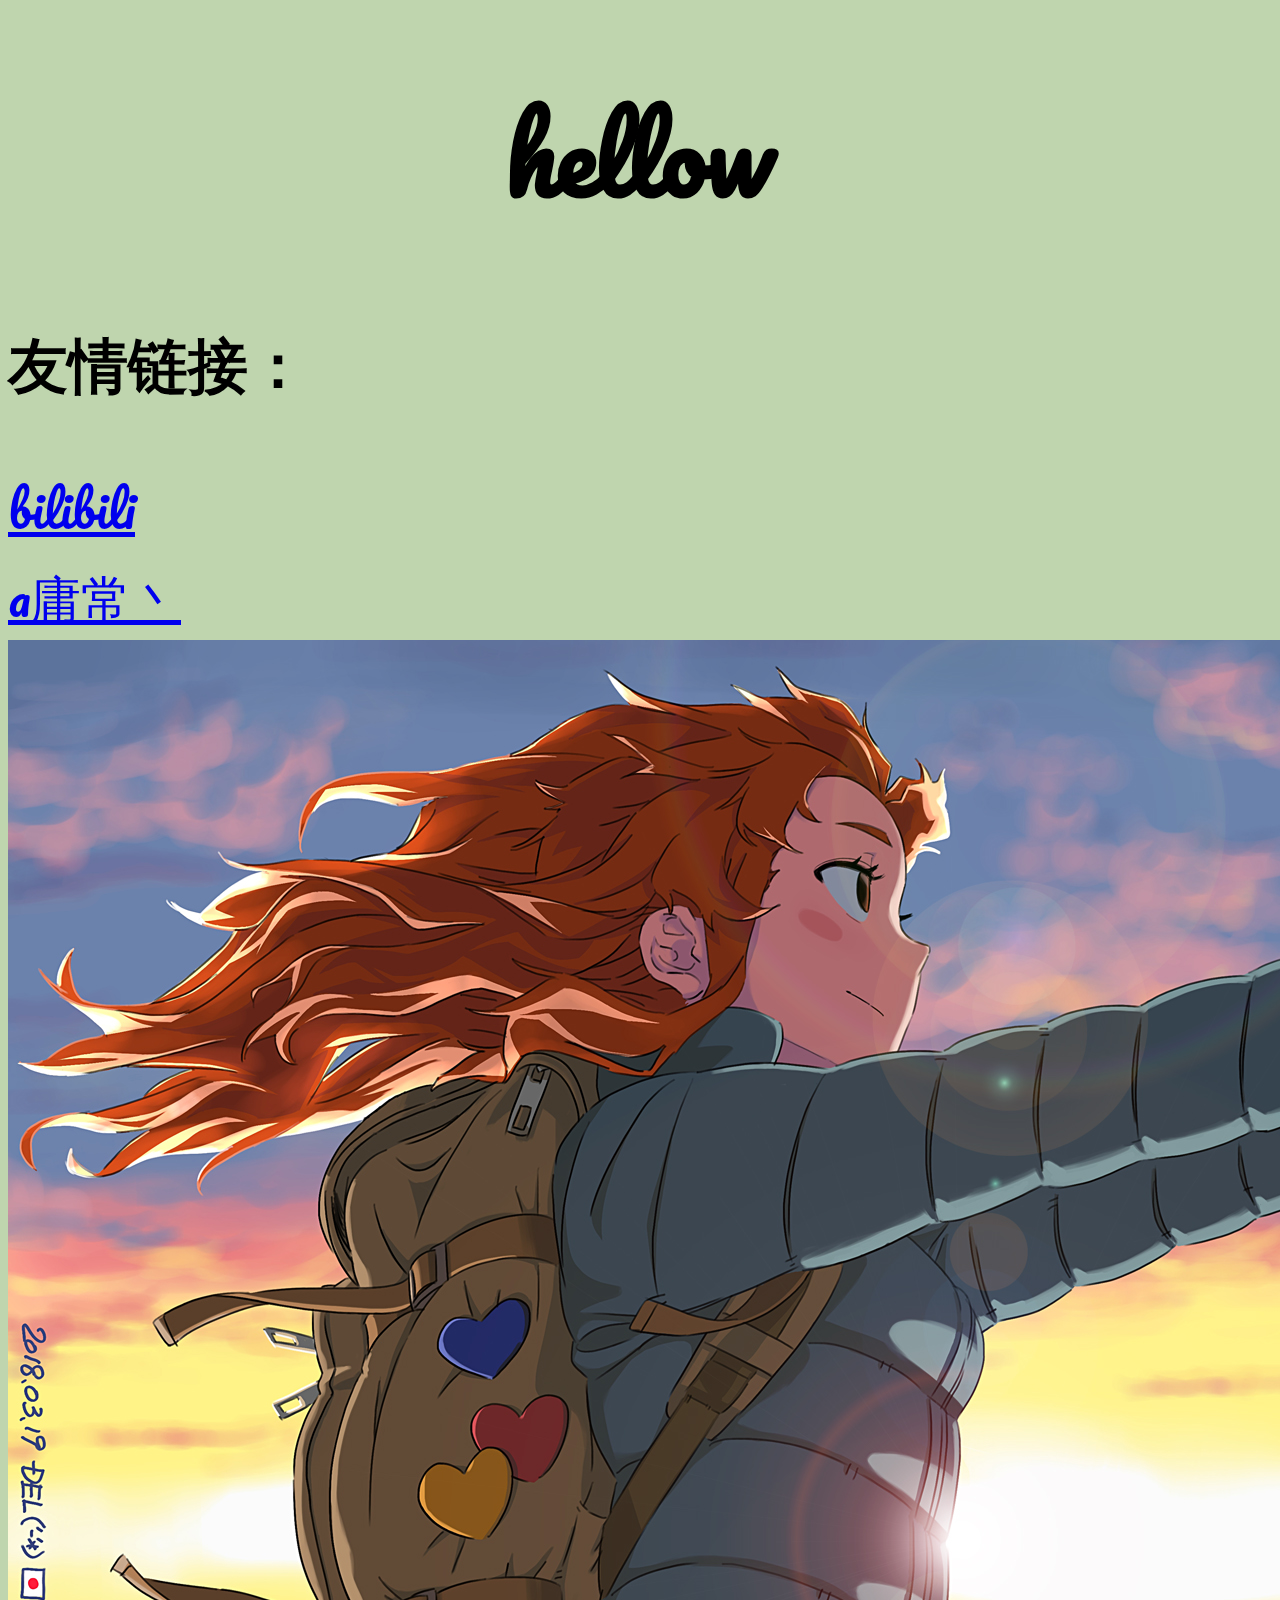
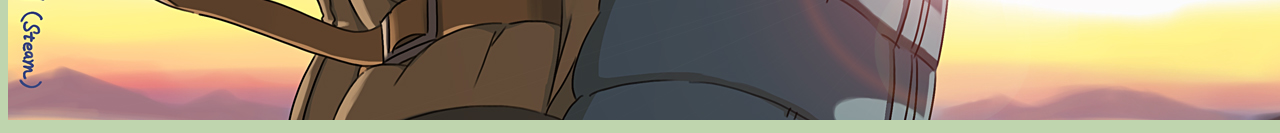
==== index.html @ 2b5b3307 "Add files via upload" ====
<!DOCTYPE html>
<html>
  <head>
    <link href="https://fonts.googleapis.com/css2?family=Pacifico&display=swap" rel="stylesheet">
    <link href="styles/style.css" rel="stylesheet">
    <meta charset="utf-8">
    <title>My test page</title>
  </head>
  <body>
    <h1>hellow</h1>
    <h2>友情链接：</h2>
    <li><a href="https://www.bilibili.com/">bilibili</a></li>
    <li><a href="https://space.bilibili.com/252858132/?spm_id_from=333.999.0.0">a庸常丶</a></li>
    <img src="images/R.jpg" alt="celeste">

  </body>
</html>
---- styles/style.css ----
html {
  /* px 表示“像素（pixels）”: 基础字号为 10 像素 */
  font-size: 10px;
  /* Google fonts 输出的 CSS */
  font-family: 'Pacifico', cursive;
}


html {
  background-color: #bfd5ae;
}
h1 {
  font-size: 100px;
  text-align: center;
}
h2 {
  font-size: 60px;
}
a {
  font-size: 50px;
}
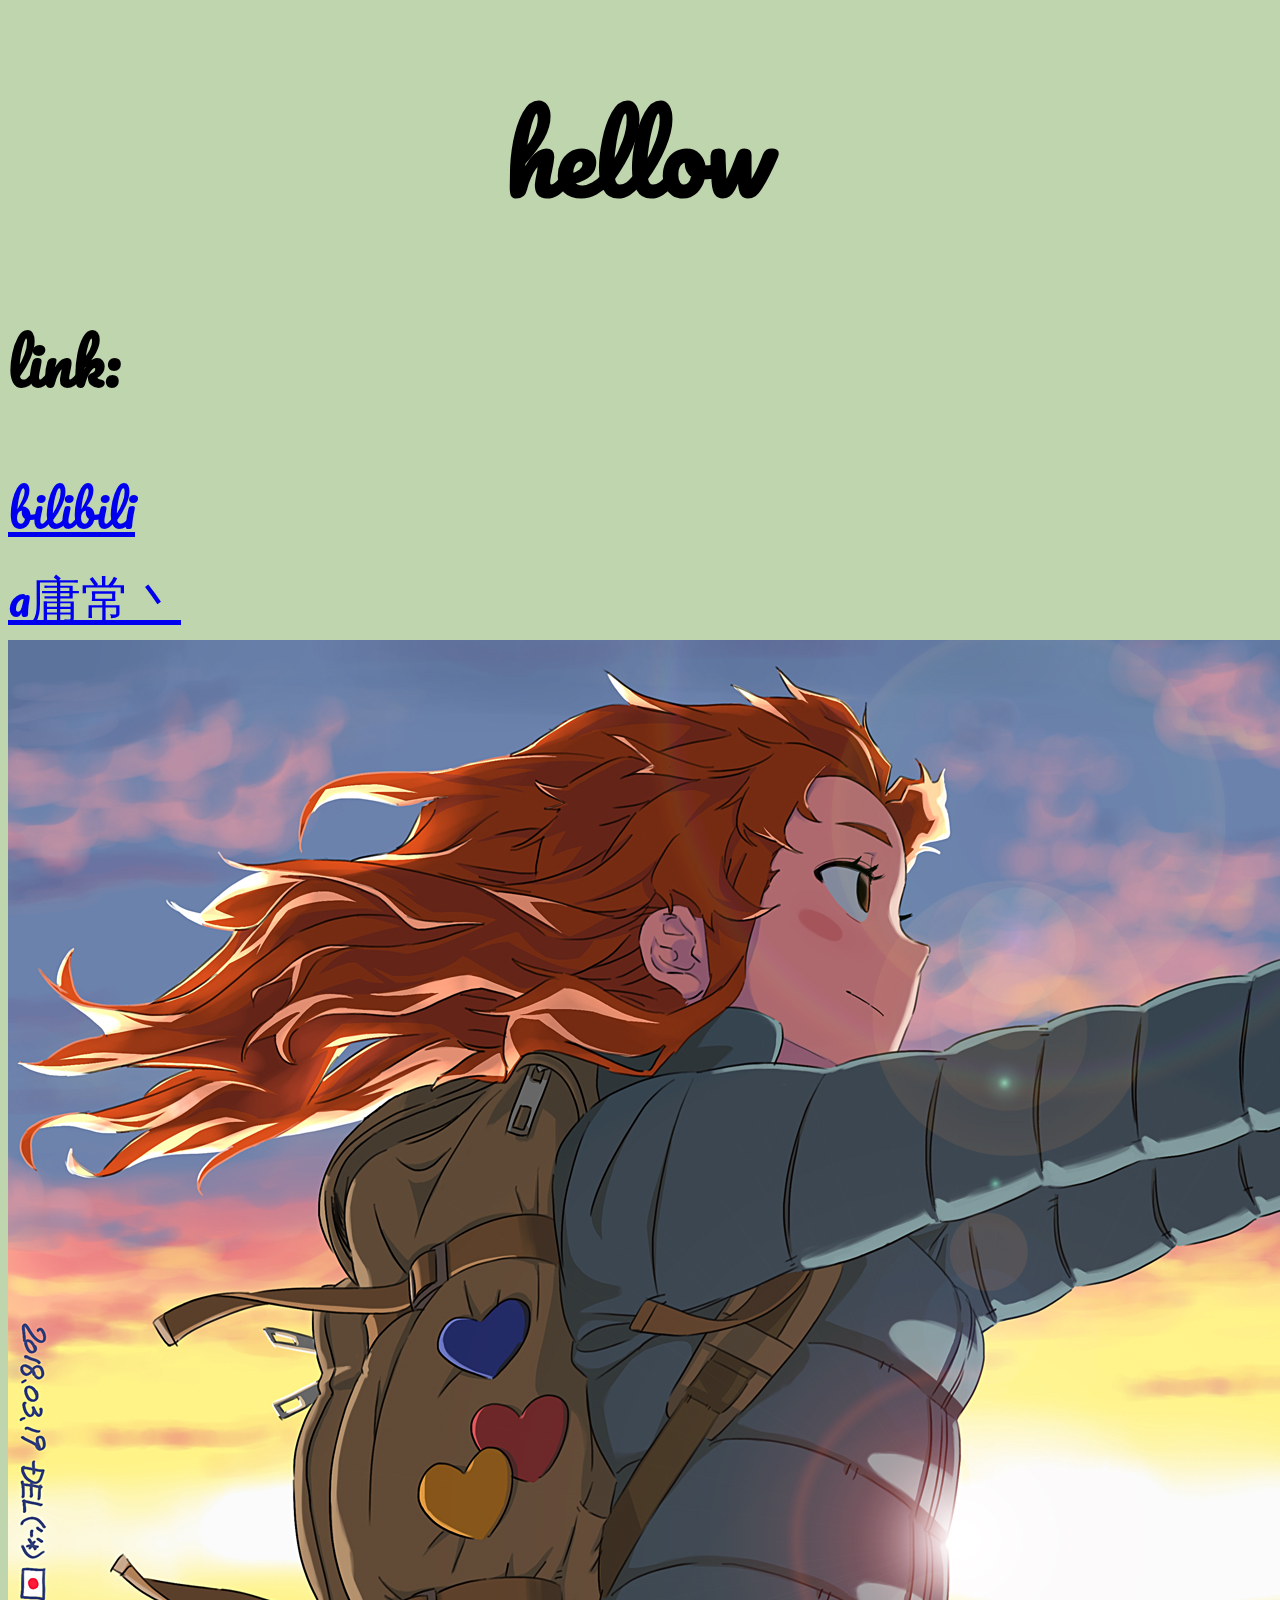
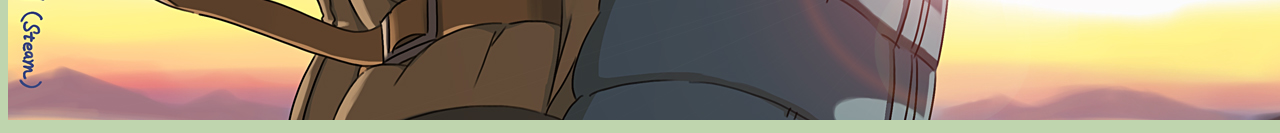
==== commit 3e614606: "Add files via upload" ====
--- a/index.html
+++ b/index.html
@@ -8,7 +8,7 @@
   </head>
   <body>
     <h1>hellow</h1>
-    <h2>友情链接：</h2>
+    <h2>link:</h2>
     <li><a href="https://www.bilibili.com/">bilibili</a></li>
     <li><a href="https://space.bilibili.com/252858132/?spm_id_from=333.999.0.0">a庸常丶</a></li>
     <img src="images/R.jpg" alt="celeste">
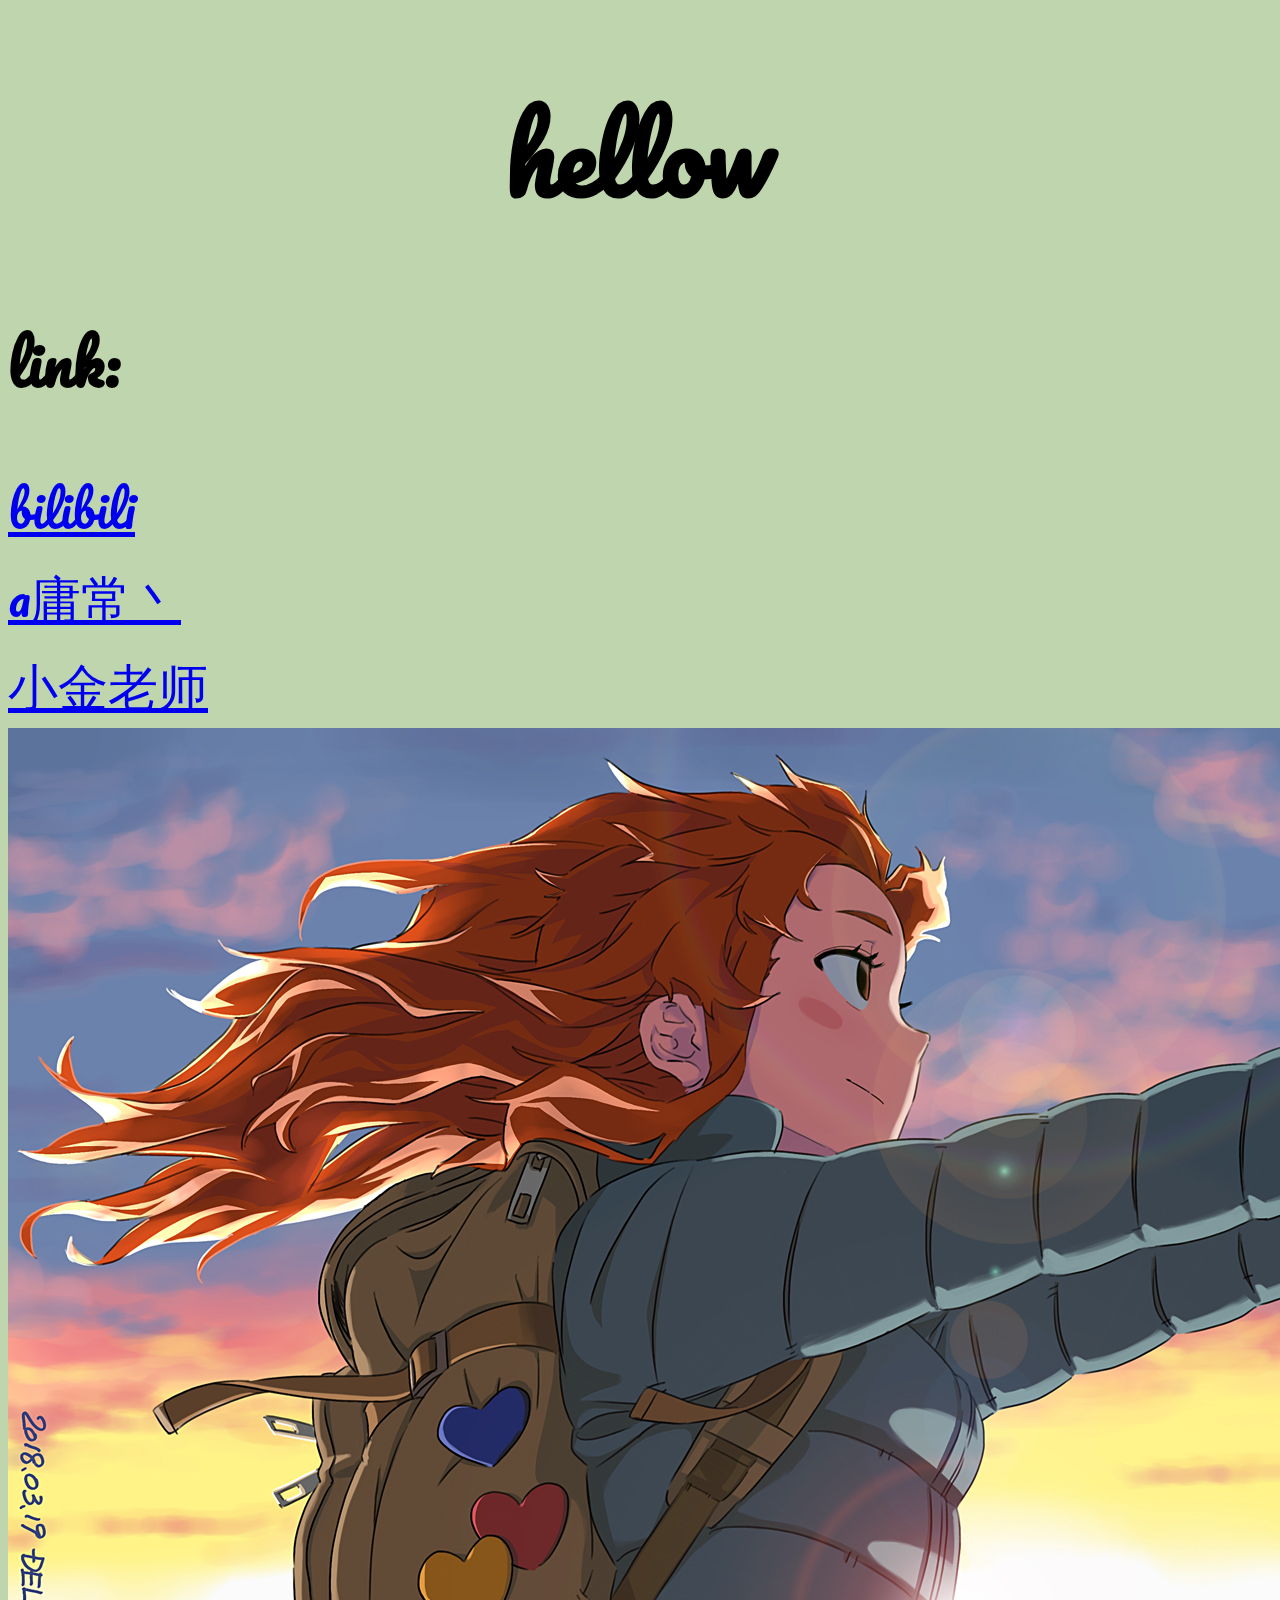
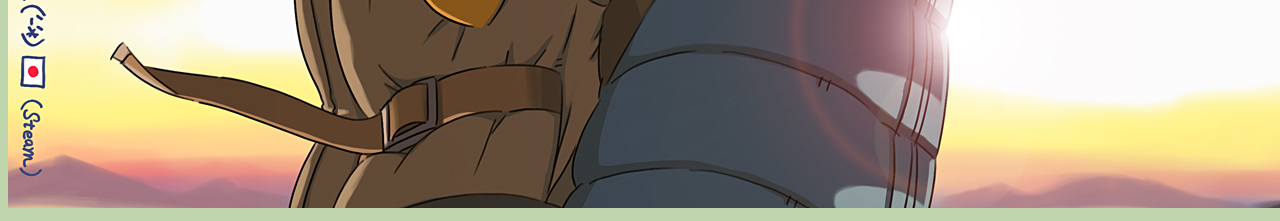
==== commit f1ac2905: "Add files via upload" ====
--- a/index.html
+++ b/index.html
@@ -11,6 +11,7 @@
     <h2>link:</h2>
     <li><a href="https://www.bilibili.com/">bilibili</a></li>
     <li><a href="https://space.bilibili.com/252858132/?spm_id_from=333.999.0.0">a庸常丶</a></li>
+    <li><a href="https://space.bilibili.com/1387384643/?spm_id_from=333.999.0.0">小金老师</a></li>
     <img src="images/R.jpg" alt="celeste">
 
   </body>
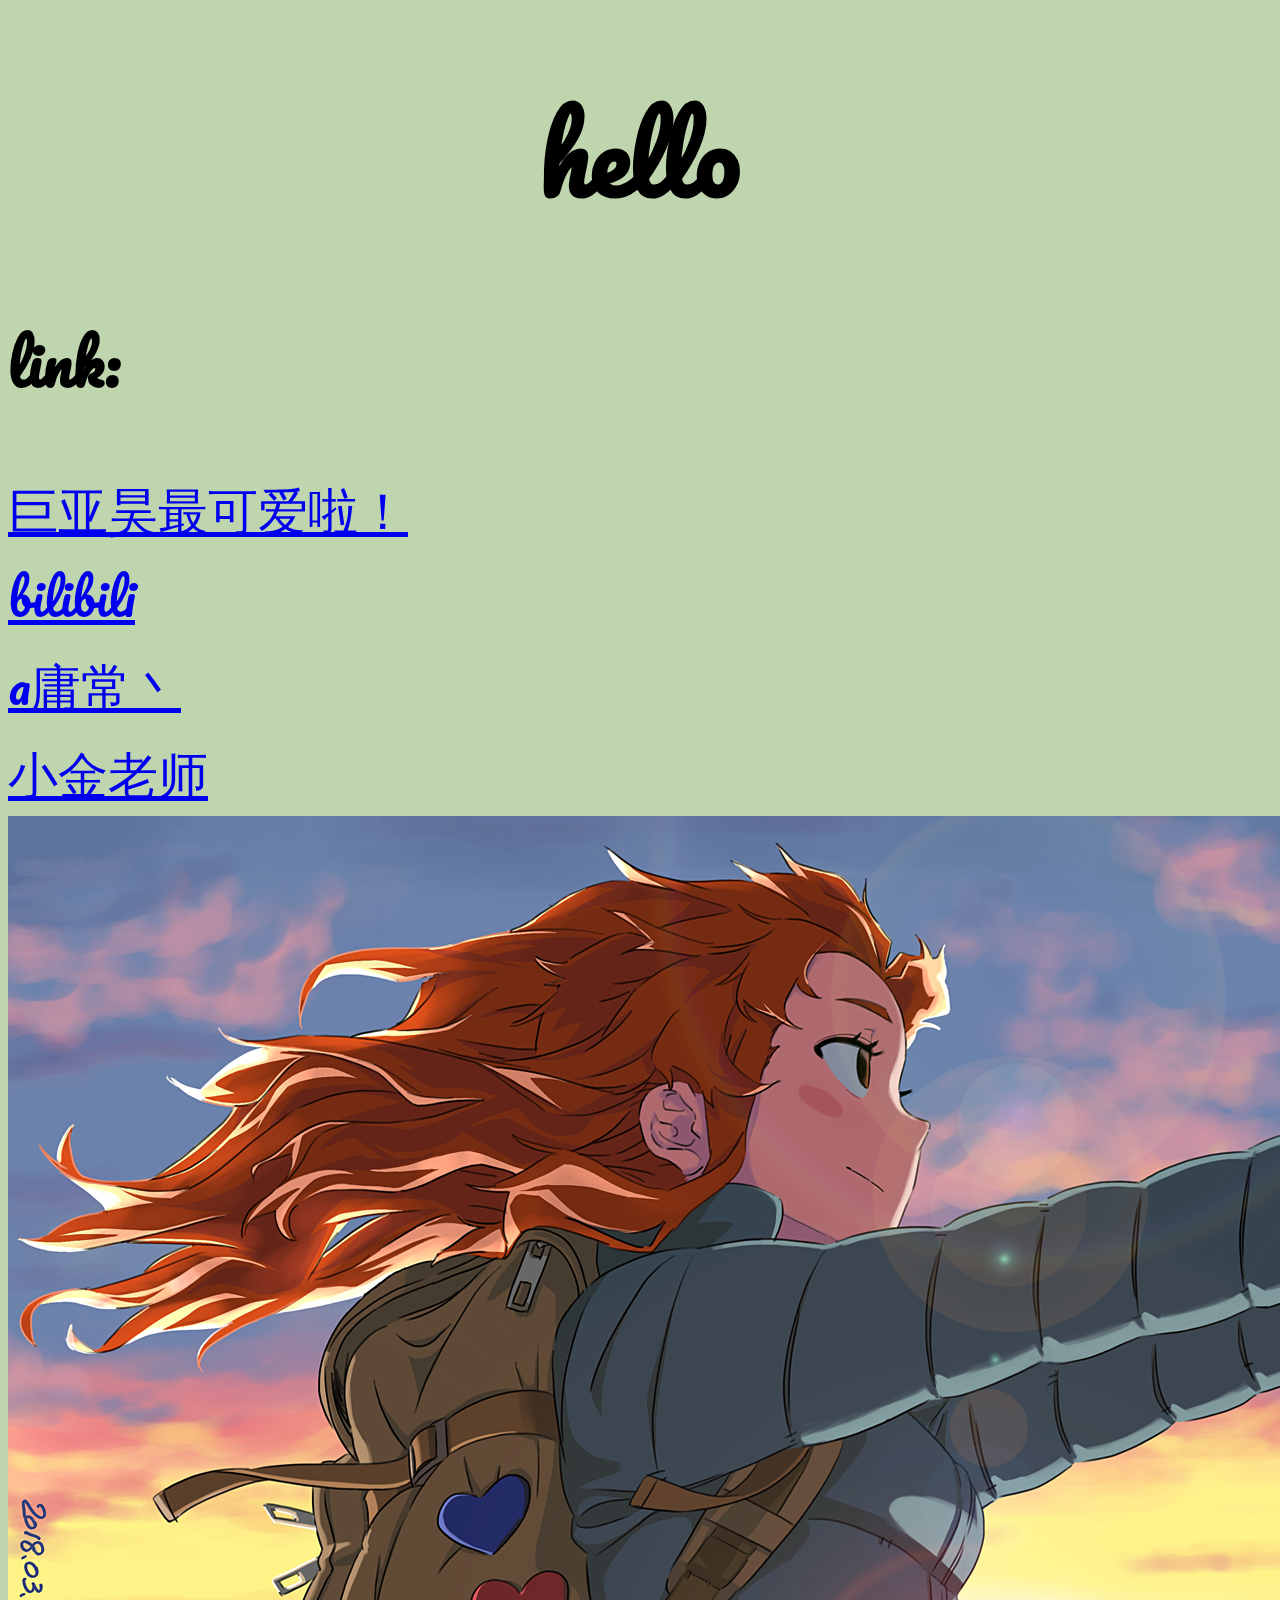
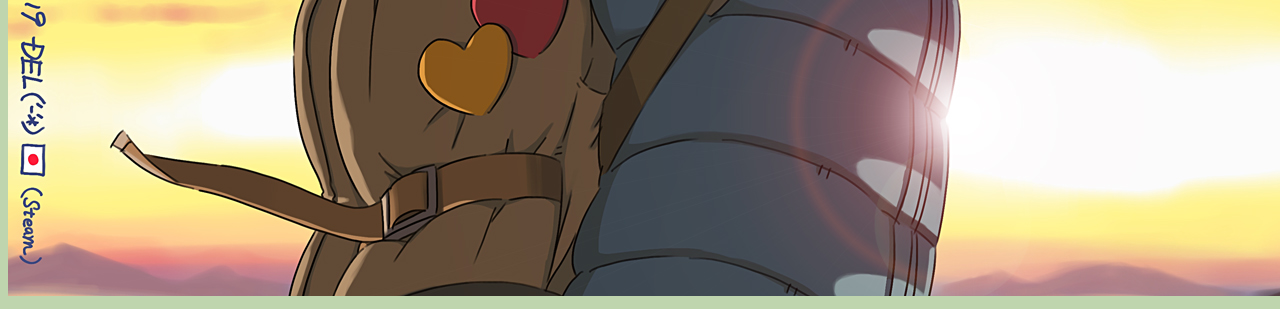
==== commit b86bde56: "Add files via upload" ====
--- a/index.html
+++ b/index.html
@@ -1,18 +1,22 @@
 <!DOCTYPE html>
 <html>
-  <head>
-    <link href="https://fonts.googleapis.com/css2?family=Pacifico&display=swap" rel="stylesheet">
-    <link href="styles/style.css" rel="stylesheet">
-    <meta charset="utf-8">
-    <title>My test page</title>
-  </head>
-  <body>
-    <h1>hellow</h1>
-    <h2>link:</h2>
-    <li><a href="https://www.bilibili.com/">bilibili</a></li>
-    <li><a href="https://space.bilibili.com/252858132/?spm_id_from=333.999.0.0">a庸常丶</a></li>
-    <li><a href="https://space.bilibili.com/1387384643/?spm_id_from=333.999.0.0">小金老师</a></li>
-    <img src="images/R.jpg" alt="celeste">
 
-  </body>
-</html>
+<head>
+  <link href="https://fonts.googleapis.com/css2?family=Pacifico&display=swap" rel="stylesheet">
+  <link href="styles/style.css" rel="stylesheet">
+  <meta charset="utf-8">
+  <title>My test page</title>
+</head>
+
+<body>
+  <h1>hello</h1>
+  <h2>link:</h2>
+  <li><a href="images/IMG_1546.JPG">巨亚昊最可爱啦！</a></li>
+  <li><a href="https://www.bilibili.com/">bilibili</a></li>
+  <li><a href="https://space.bilibili.com/252858132/?spm_id_from=333.999.0.0">a庸常丶</a></li>
+  <li><a href="https://space.bilibili.com/1387384643/?spm_id_from=333.999.0.0">小金老师</a></li>
+  <img src="images/R.jpg" alt="celeste">
+
+</body>
+
+</html>